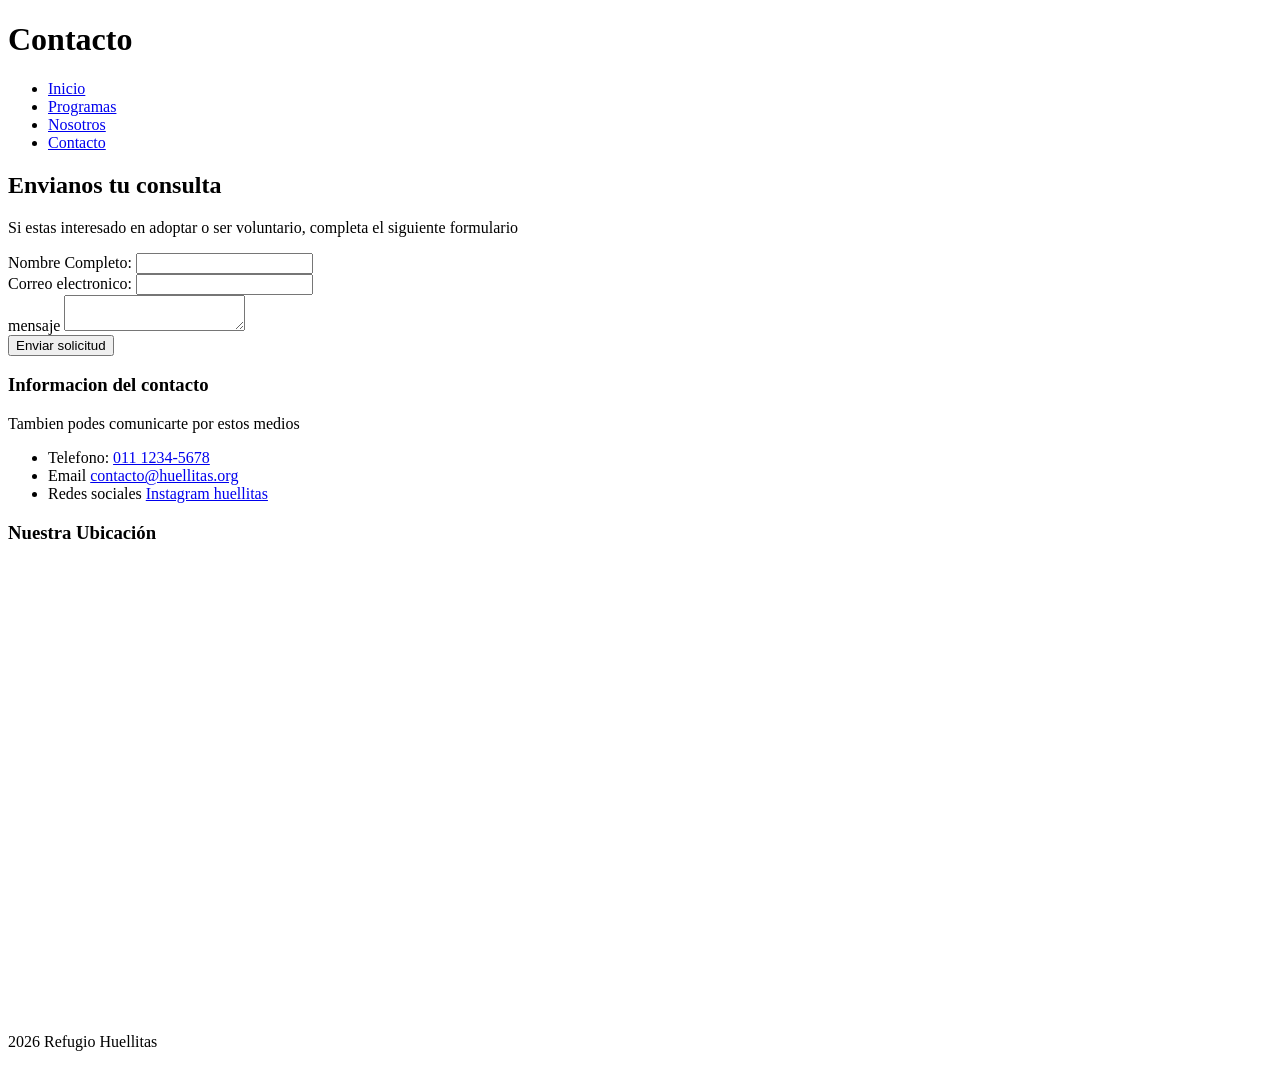
==== contacto.html @ e3096c07 "contacto html" ====
<!DOCTYPE html>
<html lang="es">
<head>
    <meta charset="UTF-8">
    <meta name="viewport" content="width=device-width, initial-scale=1.0">
    <title>Refugio Huellitas</title>
</head>
<body>
    <header>
        <h1>Contacto</h1>
        <nav>
            <ul>
                <li>
                    <a href="index.html">Inicio</a>
                </li>
                <li>
                    <a href="programas.html">Programas</a>
                </li>
                <li>
                    <a href="nosotros.html">Nosotros</a>
                </li>
                <li>
                    <a href="contacto.html">Contacto</a>
                </li>
            </ul>
        </nav>
    </header>
    <main>
        <section id="formularioContacto">
            <h2>Envianos tu consulta</h2>
            <p>Si estas interesado en adoptar o ser voluntario, completa el siguiente formulario</p>
            <form action="#" method="post">
                <div>
                    <label for="nombre">Nombre Completo:</label>
                    <input type="text" id="nombre" name="nombre" required>
                </div>
                <div>
                    <label for="Email">Correo electronico:</label>
                    <input type="emai" id="Email" name="Email" required>
                </div>
                <div>
                    <label for="mensaje">mensaje</label>
                    <textarea name="mensaje" id="mensaje" required></textarea>
                </div>
                <button type="submit">Enviar solicitud</button>
            </form>
        </section>
        <section>
            <h3>Informacion del contacto</h3>
            <p>Tambien podes comunicarte por estos medios</p>
            <ul>
                <li>Telefono: <a href="+541112345678">011 1234-5678</a></li>
                <li>Email <a href="mailto:contacto@huellitas.org">contacto@huellitas.org</a></li>
                <li>Redes sociales <a href="https://www.instagram.com/" target="_blank" rel="noopener noreferrer">Instagram huellitas</a></li>
            </ul>
            <section id="ubicacion">
                <h3>Nuestra Ubicación</h3>
                <iframe src="https://www.google.com/maps/embed?pb=!1m14!1m8!1m3!1d6960.2084709686505!2d-58.642267593084725!3d-34.618322944137816!3m2!1i1024!2i768!4f13.1!3m3!1m2!1s0x95bcb8d055e548bf%3A0x738f85ea67aeabe5!2sUniversidad%20Nacional%20de%20Hurlingham!5e1!3m2!1ses-419!2sar!4v1776784109389!5m2!1ses-419!2sar"
                 width="600" height="450" style="border:0;" allowfullscreen="" loading="lazy" referrerpolicy="no-referrer-when-downgrade"></iframe>
    </iframe>
</section>
        </section>
        <footer>
            <p>2026 Refugio Huellitas</p>
        </footer>
    </main>
</body>
</html>
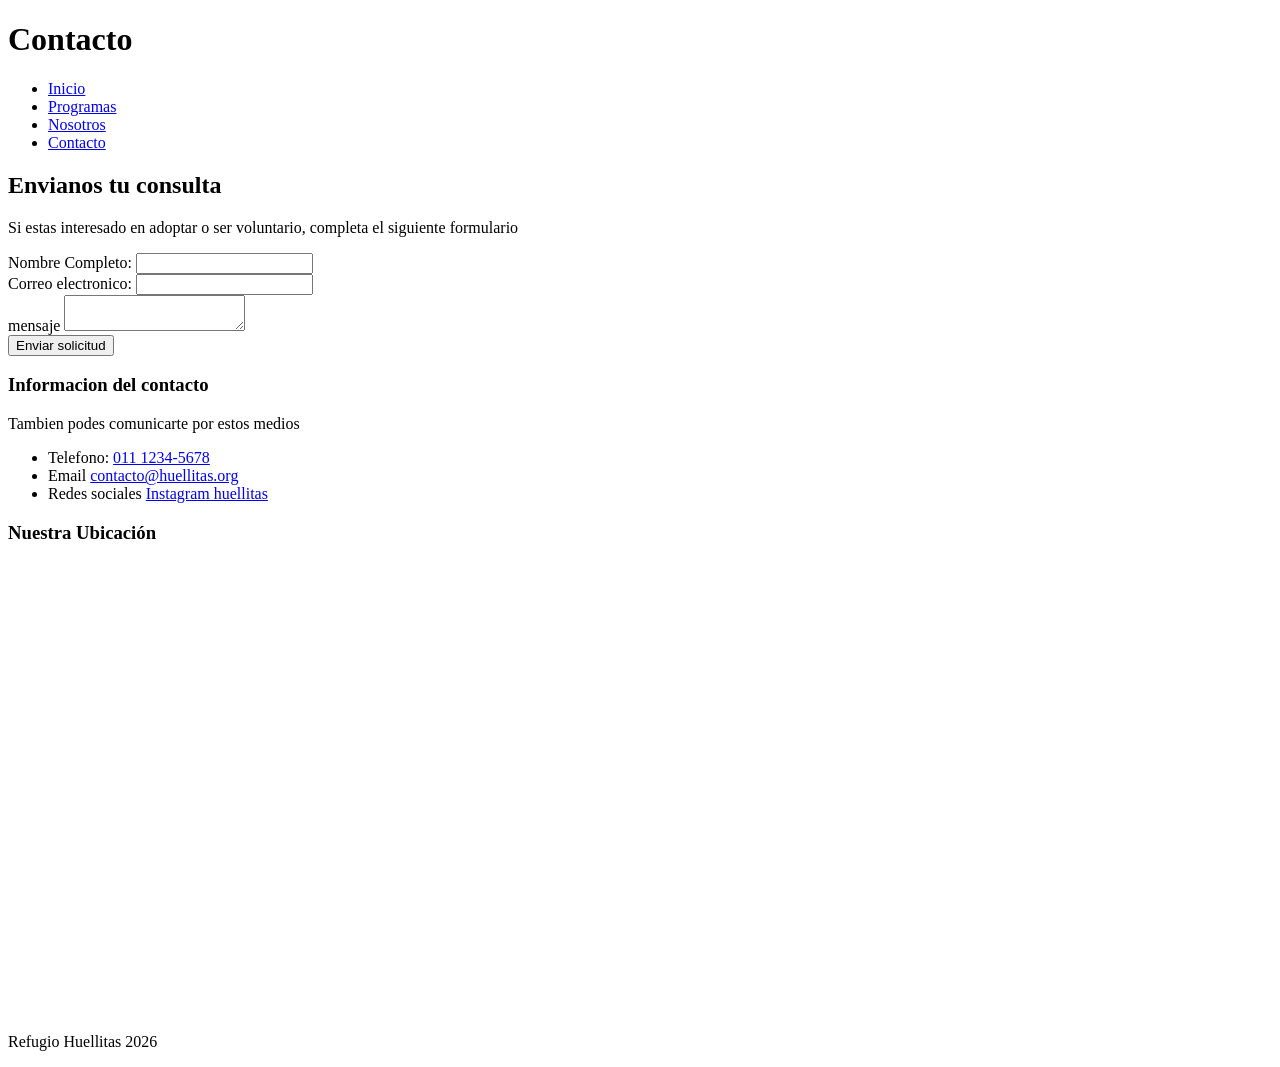
==== commit 2f7d1a54: "minimas correciones de contacto" ====
--- a/contacto.html
+++ b/contacto.html
@@ -26,7 +26,7 @@
         </nav>
     </header>
     <main>
-        <section id="formularioContacto">
+        <section>
             <h2>Envianos tu consulta</h2>
             <p>Si estas interesado en adoptar o ser voluntario, completa el siguiente formulario</p>
             <form action="#" method="post">
@@ -61,7 +61,7 @@
 </section>
         </section>
         <footer>
-            <p>2026 Refugio Huellitas</p>
+            <p>Refugio Huellitas 2026</p>
         </footer>
     </main>
 </body>
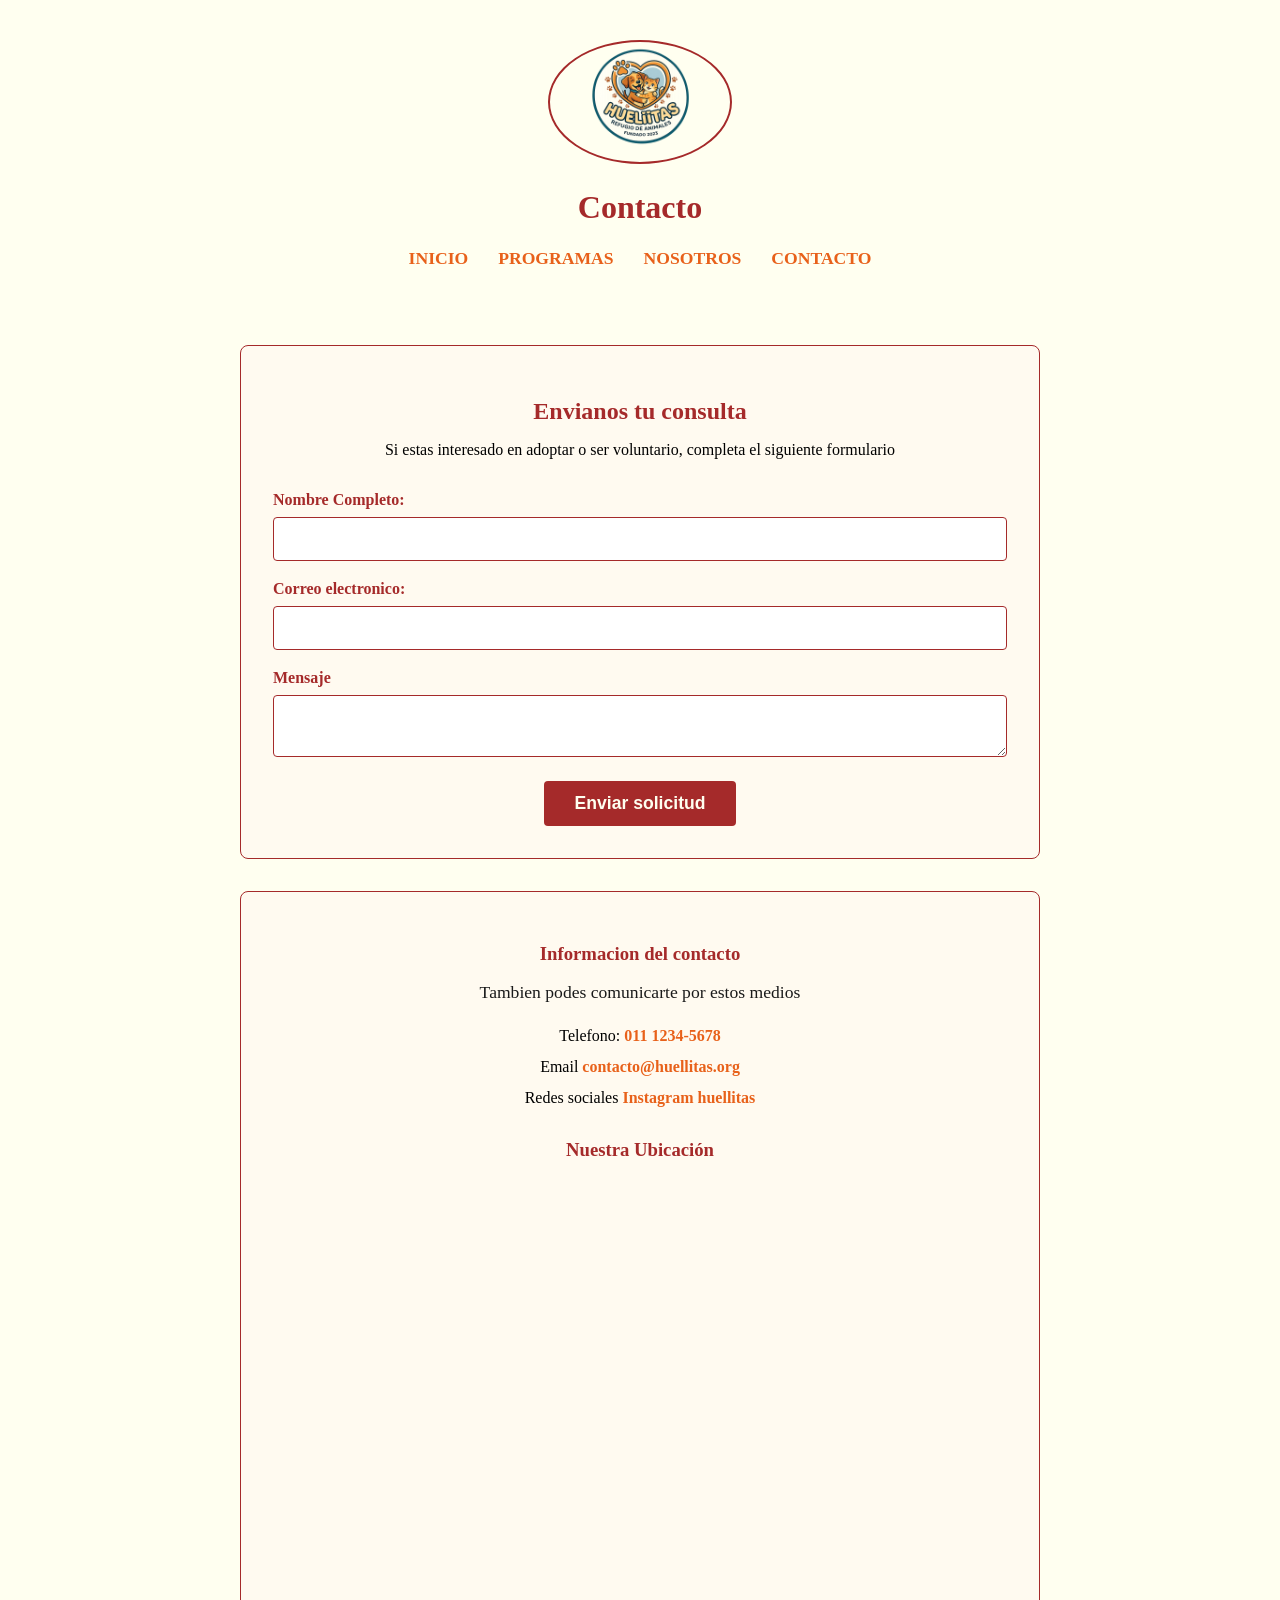
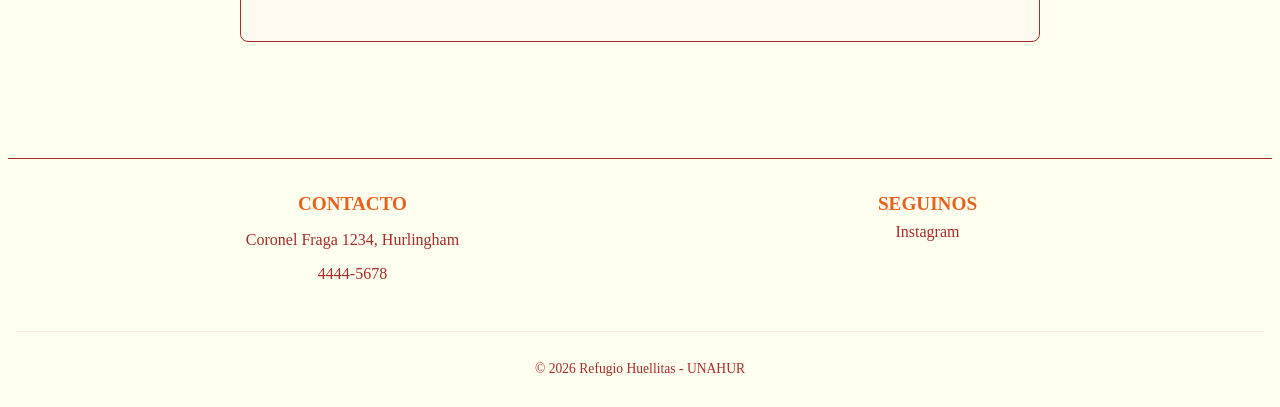
==== commit 6120c83d: "consulta" ====
--- a/contacto.html
+++ b/contacto.html
@@ -3,13 +3,18 @@
 <head>
     <meta charset="UTF-8">
     <meta name="viewport" content="width=device-width, initial-scale=1.0">
+    <link rel="stylesheet" href="style.css">
     <title>Refugio Huellitas</title>
 </head>
 <body>
     <header>
-        <h1>Contacto</h1>
+        <div class="logo-sitio">
+        <a href="index.html">
+            <img src="./fotos/logo.png" alt="Logotipo de Refugio Huellitas">
+        </a>
+        <h1 class="tituloDeContacto">Contacto</h1>
         <nav>
-            <ul>
+            <ul class="listaDeContacto">
                 <li>
                     <a href="index.html">Inicio</a>
                 </li>
@@ -25,8 +30,8 @@
             </ul>
         </nav>
     </header>
-    <main>
-        <section>
+    <main class="mainConsulta">
+        <section class="consulta">
             <h2>Envianos tu consulta</h2>
             <p>Si estas interesado en adoptar o ser voluntario, completa el siguiente formulario</p>
             <form action="#" method="post">
@@ -36,16 +41,16 @@
                 </div>
                 <div>
                     <label for="Email">Correo electronico:</label>
-                    <input type="emai" id="Email" name="Email" required>
+                    <input type="email" id="Email" name="Email" required>
                 </div>
                 <div>
-                    <label for="mensaje">mensaje</label>
+                    <label for="mensaje">Mensaje</label>
                     <textarea name="mensaje" id="mensaje" required></textarea>
                 </div>
                 <button type="submit">Enviar solicitud</button>
             </form>
         </section>
-        <section>
+        <section class="informacion">
             <h3>Informacion del contacto</h3>
             <p>Tambien podes comunicarte por estos medios</p>
             <ul>
@@ -58,11 +63,27 @@
                 <iframe src="https://www.google.com/maps/embed?pb=!1m14!1m8!1m3!1d6960.2084709686505!2d-58.642267593084725!3d-34.618322944137816!3m2!1i1024!2i768!4f13.1!3m3!1m2!1s0x95bcb8d055e548bf%3A0x738f85ea67aeabe5!2sUniversidad%20Nacional%20de%20Hurlingham!5e1!3m2!1ses-419!2sar!4v1776784109389!5m2!1ses-419!2sar"
                  width="600" height="450" style="border:0;" allowfullscreen="" loading="lazy" referrerpolicy="no-referrer-when-downgrade"></iframe>
     </iframe>
-</section>
-        </section>
-        <footer>
-            <p>Refugio Huellitas 2026</p>
-        </footer>
-    </main>
+</main>
+    <footer class="footer-principal">
+        <div class="footer-contenido">
+            <div class="footer-contacto">
+                <h4>Contacto</h4>
+                <p> Coronel Fraga 1234, Hurlingham</p>
+                <p> <a href="tel:+541144445678">4444-5678</a></p>
+            </div>
+
+            <div class="footer-redes">
+                <h4>Seguinos</h4>
+                <a href="https://instagram.com" target="_blank" rel="noopener noreferrer">Instagram</a>
+            </div>
+        </div>
+
+        <div class="footer-copyright">
+            <p>&copy; 2026 Refugio Huellitas - UNAHUR</p>
+        </div>
+    </footer>
+</body>
+</html>
+
 </body>
 </html>
--- a/style.css
+++ b/style.css
@@ -0,0 +1,258 @@
+/* estilo de la parte nosotros.html */
+body {
+    background-color: ivory
+}
+
+hr {
+    border: 0;
+    height: 2px;
+    background-color: black; /* Cambié a brown para que combine mejor */
+    margin: 40px 0;
+}
+
+nav {
+    color: brown;
+}
+
+h2 {
+    color:brown;
+}
+
+h3 {
+    color: brown;
+}
+
+.foto-equipo {
+    height: 190px;
+    width: 140px;
+    object-fit: cover;
+    border: 3px solid brown;
+    border-radius: 50%;
+}
+/*estilo de contacto*/
+/*  navegación  */
+.tituloDeContacto{
+        color: brown;
+
+}
+header {
+    text-align: center; 
+    padding: 2rem 0;
+    background-color: ivory; 
+}.logo-sitio {
+    margin-bottom: 1.5rem;       
+}
+
+.logo-sitio img {
+    height: 120px;                
+    width: auto;                  
+    border-radius: 50%;           
+    border: 2px solid brown;      
+    transition: transform 0.3s ease; 
+}
+
+
+.logo-sitio img:hover {
+    transform: scale(1.05);      
+}
+
+.listaDeContacto {
+    display: flex; 
+    justify-content: center; 
+    list-style: none; 
+    padding: 0;
+    gap: 30px; 
+    margin-top: 20px;
+}
+
+.listaDeContacto a {
+    text-decoration: none; 
+    color: #E8611A; 
+    font-weight: bold; 
+    font-size: 1.1rem; 
+    text-transform: uppercase;
+    transition: color 0.3s; 
+}
+
+.listaDeContacto a:hover {
+    color: brown; 
+}
+.mainConsulta {
+    max-width: 800px; 
+    margin: 0 auto; 
+    padding: 20px;
+}
+
+.consulta {
+    background-color: #fffaf0; 
+    padding: 2rem;
+    margin-bottom: 2rem;
+    border-radius: 8px;
+    border: 1px solid brown;
+}
+
+.consulta h2 {
+    text-align: center;
+    color: brown;
+    margin-bottom: 1rem;
+}
+
+.consulta p {
+    text-align: center;
+    margin-bottom: 2rem;
+}
+
+.consulta form div {
+    display: flex;
+    flex-direction: column; 
+    margin-bottom: 1.2rem;
+}
+
+.consulta label {
+    margin-bottom: 0.5rem;
+    font-weight: bold;
+    color: brown;
+}
+
+.consulta input, 
+.consulta textarea {
+    padding: 12px;
+    border: 1px solid brown;
+    border-radius: 4px;
+    font-size: 1rem;
+    font-family: inherit; 
+}
+
+/* El boton de envioo */
+.consulta button[type="submit"] {
+    display: block;
+    margin: 1.5rem auto 0; 
+    padding: 12px 30px;
+    background-color: brown;
+    color: ivory;
+    border: none;
+    border-radius: 4px;
+    cursor: pointer;
+    font-weight: bold;
+    font-size: 1.1rem;
+    transition: all 0.3s ease; 
+}
+
+.consulta button[type="submit"]:hover {
+    background-color: #5e2f2f;
+}
+.informacion {
+    background-color: #fffaf0;
+    padding: 2rem;
+    margin-bottom: 2rem;
+    border-radius: 8px;
+    border: 1px solid brown;
+}
+
+.informacion h3 {
+    text-align: center;
+    color: brown;
+    margin-bottom: 1rem;
+}
+.informacion p {
+    text-align: center;     
+    margin-bottom: 1.5rem;   
+    font-size: 1.1rem;      
+    color: #1A1A1A;
+}.informacion ul {
+    list-style: none; 
+    padding: 0;
+    text-align: center;
+}
+
+.informacion li {
+    margin-bottom: 0.8rem;
+}
+
+.informacion a {
+    color: #E8611A;
+    text-decoration: none;
+    font-weight: bold;
+}
+
+.informacion a:hover {
+    text-decoration: underline;
+}
+
+/*mapa*/
+
+#ubicacion {
+    margin-top: 2rem;
+}
+
+#ubicacion h3 {
+    text-align: center;
+    color: brown;
+}
+
+#ubicacion {
+    max-width: 800px;        
+    margin: 2rem auto;        
+    text-align: center;       
+    padding: 0 1rem;
+}
+
+#ubicacion iframe {
+    width: 100%;              
+    height: 400px;
+    border-radius: 8px;
+    border: 2px solid brown;
+    display: block;           
+}
+/*footer*/
+.footer-principal {
+    background-color: ivory;
+    color: brown;
+    padding: 0.5rem 0.5rem 0.5rem;
+    border-top: 1px solid brown;
+    margin-top: 4rem;
+}
+
+.footer-contenido {
+    display: flex;            
+    justify-content: center;  
+    align-items: flex-start;  
+    gap: 50px;               
+    flex-wrap: wrap;          
+    max-width: 1100px;
+    margin:  auto;        
+    padding:  auto;   
+}
+
+.footer-contacto, 
+.footer-redes {
+    text-align: center;       
+    flex: 1;                  
+    min-width: 200px;      
+}
+
+.footer-principal h4 {
+    font-size: 1.2rem;
+    color: #E8611A;
+    margin-bottom: 0.5rem; 
+    text-transform: uppercase;
+}
+
+.footer-redes a{
+    text-decoration: none;      
+    color: brown;
+    font-weight: normal;
+}
+.footer-contacto a{
+    text-decoration: none;      
+    color: brown;
+    font-weight: normal;
+}
+/* Copyright centrado al final */
+.footer-copyright {
+    text-align: center;
+    margin-top: 2rem;
+    padding-top: 1.0rem;
+    border-top: 1px solid rgba(165, 42, 42, 0.1);
+    font-size: 0.85rem;
+}
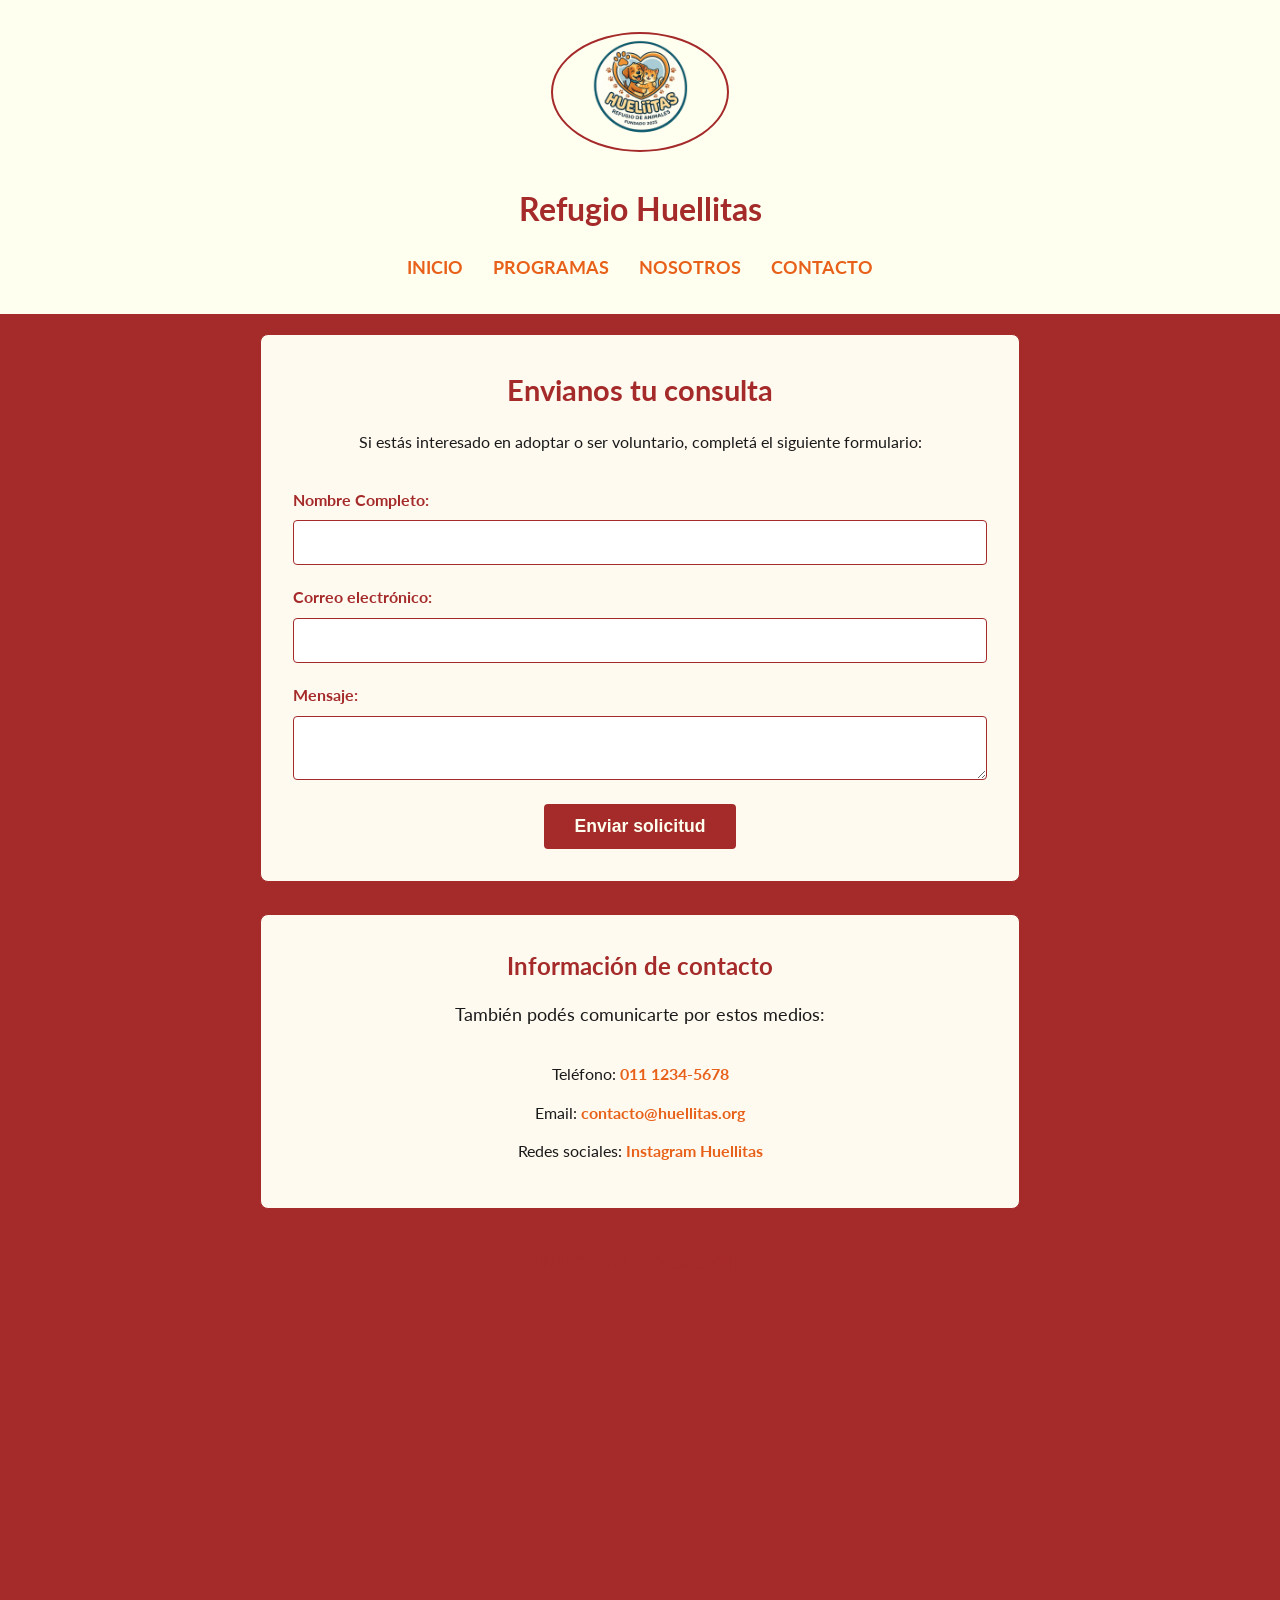
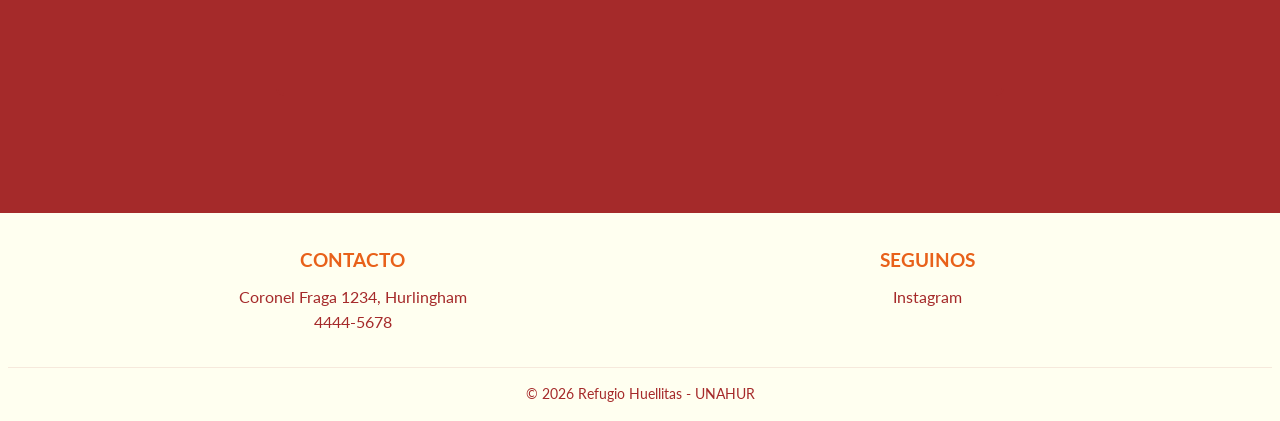
==== commit c22e8e07: "correciones" ====
--- a/contacto.html
+++ b/contacto.html
@@ -3,73 +3,71 @@
 <head>
     <meta charset="UTF-8">
     <meta name="viewport" content="width=device-width, initial-scale=1.0">
+    <link rel="preconnect" href="https://fonts.googleapis.com">
+<link rel="preconnect" href="https://fonts.gstatic.com" crossorigin>
+<link href="https://fonts.googleapis.com/css2?family=Lato:ital,wght@0,100;0,300;0,400;0,700;0,900;1,100;1,300;1,400;1,700;1,900&display=swap" rel="stylesheet">
     <link rel="stylesheet" href="style.css">
-    <title>Refugio Huellitas</title>
+    <title>Contacto - Refugio Huellitas</title>
 </head>
 <body>
     <header>
         <div class="logo-sitio">
-        <a href="index.html">
-            <img src="./fotos/logo.png" alt="Logotipo de Refugio Huellitas">
-        </a>
-        <h1 class="tituloDeContacto">Contacto</h1>
+            <a href="index.html">
+                <img src="./fotos/logo.png" alt="Logotipo de Refugio Huellitas">
+            </a>
+        </div>
+        <h1 class="tituloDeContacto">Refugio Huellitas</h1>
         <nav>
             <ul class="listaDeContacto">
-                <li>
-                    <a href="index.html">Inicio</a>
-                </li>
-                <li>
-                    <a href="programas.html">Programas</a>
-                </li>
-                <li>
-                    <a href="nosotros.html">Nosotros</a>
-                </li>
-                <li>
-                    <a href="contacto.html">Contacto</a>
-                </li>
+                <li><a href="index.html">Inicio</a></li>
+                <li><a href="programas.html">Programas</a></li>
+                <li><a href="nosotros.html">Nosotros</a></li>
+                <li><a href="contacto.html">Contacto</a></li>
             </ul>
         </nav>
     </header>
+
     <main class="mainConsulta">
         <section class="consulta">
-            <h2>Envianos tu consulta</h2>
-            <p>Si estas interesado en adoptar o ser voluntario, completa el siguiente formulario</p>
-            <form action="#" method="post">
+            <h2>Envianos tu consulta</h2> <p>Si estás interesado en adoptar o ser voluntario, completá el siguiente formulario:</p> <form action="#" method="post">
                 <div>
                     <label for="nombre">Nombre Completo:</label>
                     <input type="text" id="nombre" name="nombre" required>
                 </div>
                 <div>
-                    <label for="Email">Correo electronico:</label>
-                    <input type="email" id="Email" name="Email" required>
+                    <label for="Email">Correo electrónico:</label> <input type="email" id="Email" name="Email" required>
                 </div>
                 <div>
-                    <label for="mensaje">Mensaje</label>
+                    <label for="mensaje">Mensaje:</label>
                     <textarea name="mensaje" id="mensaje" required></textarea>
                 </div>
                 <button type="submit">Enviar solicitud</button>
             </form>
         </section>
+
         <section class="informacion">
-            <h3>Informacion del contacto</h3>
-            <p>Tambien podes comunicarte por estos medios</p>
-            <ul>
-                <li>Telefono: <a href="+541112345678">011 1234-5678</a></li>
-                <li>Email <a href="mailto:contacto@huellitas.org">contacto@huellitas.org</a></li>
-                <li>Redes sociales <a href="https://www.instagram.com/" target="_blank" rel="noopener noreferrer">Instagram huellitas</a></li>
+            <h3>Información de contacto</h3> <p>También podés comunicarte por estos medios:</p> <ul>
+                <li>Teléfono: <a href="tel:+541112345678">011 1234-5678</a></li>
+                <li>Email: <a href="mailto:contacto@huellitas.org">contacto@huellitas.org</a></li>
+                <li>Redes sociales: <a href="https://www.instagram.com/" target="_blank" rel="noopener noreferrer">Instagram Huellitas</a></li>
             </ul>
-            <section id="ubicacion">
-                <h3>Nuestra Ubicación</h3>
-                <iframe src="https://www.google.com/maps/embed?pb=!1m14!1m8!1m3!1d6960.2084709686505!2d-58.642267593084725!3d-34.618322944137816!3m2!1i1024!2i768!4f13.1!3m3!1m2!1s0x95bcb8d055e548bf%3A0x738f85ea67aeabe5!2sUniversidad%20Nacional%20de%20Hurlingham!5e1!3m2!1ses-419!2sar!4v1776784109389!5m2!1ses-419!2sar"
-                 width="600" height="450" style="border:0;" allowfullscreen="" loading="lazy" referrerpolicy="no-referrer-when-downgrade"></iframe>
-    </iframe>
-</main>
-    <footer class="footer-principal">
+        </section>
+
+        <section id="ubicacion">
+            <h3>Nuestra Ubicación</h3> <iframe src="https://www.google.com/maps/embed?pb=!1m14!1m8!1m3!1d6960.2084709686505!2d-58.642267593084725!3d-34.618322944137816!3m2!1i1024!2i768!4f13.1!3m3!1m2!1s0x95bcb8d055e548bf%3A0x738f85ea67aeabe5!2sUniversidad%20Nacional%20de%20Hurlingham!5e1!3m2!1ses-419!2sar!4v1776784109389!5m2!1ses-419!2sar"
+                    width="600" 
+                    height="450" 
+                    class="mapa-marco" 
+                    loading="lazy" 
+                    referrerpolicy="no-referrer-when-downgrade">
+            </iframe> 
+            </section> 
+    </main> <footer class="footer-principal">
         <div class="footer-contenido">
             <div class="footer-contacto">
                 <h4>Contacto</h4>
-                <p> Coronel Fraga 1234, Hurlingham</p>
-                <p> <a href="tel:+541144445678">4444-5678</a></p>
+                <p>Coronel Fraga 1234, Hurlingham</p>
+                <p><a href="tel:+541144445678">4444-5678</a></p>
             </div>
 
             <div class="footer-redes">
@@ -79,11 +77,8 @@
         </div>
 
         <div class="footer-copyright">
-            <p>&copy; 2026 Refugio Huellitas - UNAHUR</p>
+            <p>© 2026 Refugio Huellitas - UNAHUR</p>
         </div>
     </footer>
 </body>
-</html>
-
-</body>
 </html>
--- a/style.css
+++ b/style.css
@@ -1,4 +1,44 @@
+:root {
+    --color-primario: brown;
+    --color-secundario: #5e2f2f;
+    --color-acento: #E8611A;
+    --color-fondo-sitio: ivory;
+    --color-fondo-tarjeta: #fffaf0;
+    --color-texto-oscuro: #1A1A1A;
+}
+
+* {
+    box-sizing: border-box;
+    margin: 0;
+    padding: 0;
+}
+
+
+
 /* estilo de la parte nosotros.html */
+body {
+    background-color: ivory
+}
+
+hr {
+    border: 0;
+    height: 2px;
+    background-color: black; /* Cambié a brown para que combine mejor */
+    margin: 40px 0;
+}
+
+nav {
+    color: brown;
+}
+
+h2 {
+    color:brown;
+}
+
+h3 {
+    color: brown;
+}
+    * estilo de la parte nosotros.html */
 body {
     background-color: ivory
 }
@@ -30,16 +70,28 @@
     border-radius: 50%;
 }
 /*estilo de contacto*/
-/*  navegación  */
-.tituloDeContacto{
-        color: brown;
-
-}
+body {
+    font-family:"lato",sans-serif;
+    background-color: var(--color-fondo-sitio);
+    color: var(--color-texto-oscuro);
+    line-height: 1.6;
+}
+
+/*
+   Header y navegacion
+ */
 header {
     text-align: center; 
     padding: 2rem 0;
-    background-color: ivory; 
-}.logo-sitio {
+    background-color: var(--color-fondo-sitio); 
+}
+
+.tituloDeContacto {
+    color: var(--color-primario);
+    margin-bottom: 1rem;
+}
+
+.logo-sitio {
     margin-bottom: 1.5rem;       
 }
 
@@ -47,10 +99,9 @@
     height: 120px;                
     width: auto;                  
     border-radius: 50%;           
-    border: 2px solid brown;      
+    border: 2px solid var(--color-primario);      
     transition: transform 0.3s ease; 
 }
-
 
 .logo-sitio img:hover {
     transform: scale(1.05);      
@@ -60,14 +111,13 @@
     display: flex; 
     justify-content: center; 
     list-style: none; 
-    padding: 0;
     gap: 30px; 
     margin-top: 20px;
 }
 
 .listaDeContacto a {
     text-decoration: none; 
-    color: #E8611A; 
+    color: var(--color-acento); 
     font-weight: bold; 
     font-size: 1.1rem; 
     text-transform: uppercase;
@@ -75,33 +125,58 @@
 }
 
 .listaDeContacto a:hover {
-    color: brown; 
-}
+    color: var(--color-primario); 
+}
+
+/* 
+    Main y secciones
+    */
 .mainConsulta {
     max-width: 800px; 
     margin: 0 auto; 
     padding: 20px;
 }
 
-.consulta {
-    background-color: #fffaf0; 
+.consulta,
+.informacion {
+    background-color: var(--color-fondo-tarjeta); 
     padding: 2rem;
     margin-bottom: 2rem;
     border-radius: 8px;
-    border: 1px solid brown;
+    border: 1px solid var(--color-primario);
+}
+
+/* Estilos de titulos y párrafos*/
+.consulta h2,
+.informacion h3,
+#ubicacion h3 {
+    text-align: center;
+    color: var(--color-primario);
+    margin-bottom: 1rem;
 }
 
 .consulta h2 {
-    text-align: center;
-    color: brown;
-    margin-bottom: 1rem;
-}
-
-.consulta p {
+    font-size: 1.8rem;
+}
+
+.informacion h3,
+#ubicacion h3 {
+    font-size: 1.5rem;
+}
+
+.consulta p,
+.informacion p {
     text-align: center;
     margin-bottom: 2rem;
 }
 
+.informacion p {
+    font-size: 1.1rem;      
+}
+
+/* 
+   form
+   */
 .consulta form div {
     display: flex;
     flex-direction: column; 
@@ -111,25 +186,25 @@
 .consulta label {
     margin-bottom: 0.5rem;
     font-weight: bold;
-    color: brown;
+    color: var(--color-primario);
 }
 
 .consulta input, 
 .consulta textarea {
     padding: 12px;
-    border: 1px solid brown;
+    border: 1px solid var(--color-primario);
     border-radius: 4px;
     font-size: 1rem;
     font-family: inherit; 
 }
 
-/* El boton de envioo */
+/* Botón de envío */
 .consulta button[type="submit"] {
     display: block;
     margin: 1.5rem auto 0; 
     padding: 12px 30px;
-    background-color: brown;
-    color: ivory;
+    background-color: var(--color-primario);
+    color: var(--color-fondo-sitio);
     border: none;
     border-radius: 4px;
     cursor: pointer;
@@ -139,29 +214,12 @@
 }
 
 .consulta button[type="submit"]:hover {
-    background-color: #5e2f2f;
-}
-.informacion {
-    background-color: #fffaf0;
-    padding: 2rem;
-    margin-bottom: 2rem;
-    border-radius: 8px;
-    border: 1px solid brown;
-}
-
-.informacion h3 {
-    text-align: center;
-    color: brown;
-    margin-bottom: 1rem;
-}
-.informacion p {
-    text-align: center;     
-    margin-bottom: 1.5rem;   
-    font-size: 1.1rem;      
-    color: #1A1A1A;
-}.informacion ul {
+    background-color: var(--color-secundario);
+}
+
+/* Lista de información de contacto */
+.informacion ul {
     list-style: none; 
-    padding: 0;
     text-align: center;
 }
 
@@ -170,7 +228,7 @@
 }
 
 .informacion a {
-    color: #E8611A;
+    color: var(--color-acento);
     text-decoration: none;
     font-weight: bold;
 }
@@ -179,17 +237,9 @@
     text-decoration: underline;
 }
 
-/*mapa*/
-
-#ubicacion {
-    margin-top: 2rem;
-}
-
-#ubicacion h3 {
-    text-align: center;
-    color: brown;
-}
-
+/* 
+    mapa
+   */
 #ubicacion {
     max-width: 800px;        
     margin: 2rem auto;        
@@ -197,19 +247,23 @@
     padding: 0 1rem;
 }
 
-#ubicacion iframe {
+
+.mapa-marco {
     width: 100%;              
     height: 400px;
     border-radius: 8px;
-    border: 2px solid brown;
+    border: 2px solid var(--color-primario);
     display: block;           
 }
-/*footer*/
+
+/* 
+footer
+*/
 .footer-principal {
-    background-color: ivory;
-    color: brown;
-    padding: 0.5rem 0.5rem 0.5rem;
-    border-top: 1px solid brown;
+    background-color: var(--color-fondo-sitio);
+    color: var(--color-primario);
+    padding: 2rem 0.5rem 1rem; 
+    border-top: 1px solid var(--color-primario);
     margin-top: 4rem;
 }
 
@@ -220,8 +274,7 @@
     gap: 50px;               
     flex-wrap: wrap;          
     max-width: 1100px;
-    margin:  auto;        
-    padding:  auto;   
+    margin: 0 auto;        
 }
 
 .footer-contacto, 
@@ -233,21 +286,18 @@
 
 .footer-principal h4 {
     font-size: 1.2rem;
-    color: #E8611A;
+    color: var(--color-acento);
     margin-bottom: 0.5rem; 
     text-transform: uppercase;
 }
 
-.footer-redes a{
+.footer-contacto a,
+.footer-redes a {
     text-decoration: none;      
-    color: brown;
+    color: var(--color-primario);
     font-weight: normal;
 }
-.footer-contacto a{
-    text-decoration: none;      
-    color: brown;
-    font-weight: normal;
-}
+
 /* Copyright centrado al final */
 .footer-copyright {
     text-align: center;
@@ -255,4 +305,8 @@
     padding-top: 1.0rem;
     border-top: 1px solid rgba(165, 42, 42, 0.1);
     font-size: 0.85rem;
+}
+/* estilo para index.html*/
+body {
+    background-color: brown;
 }
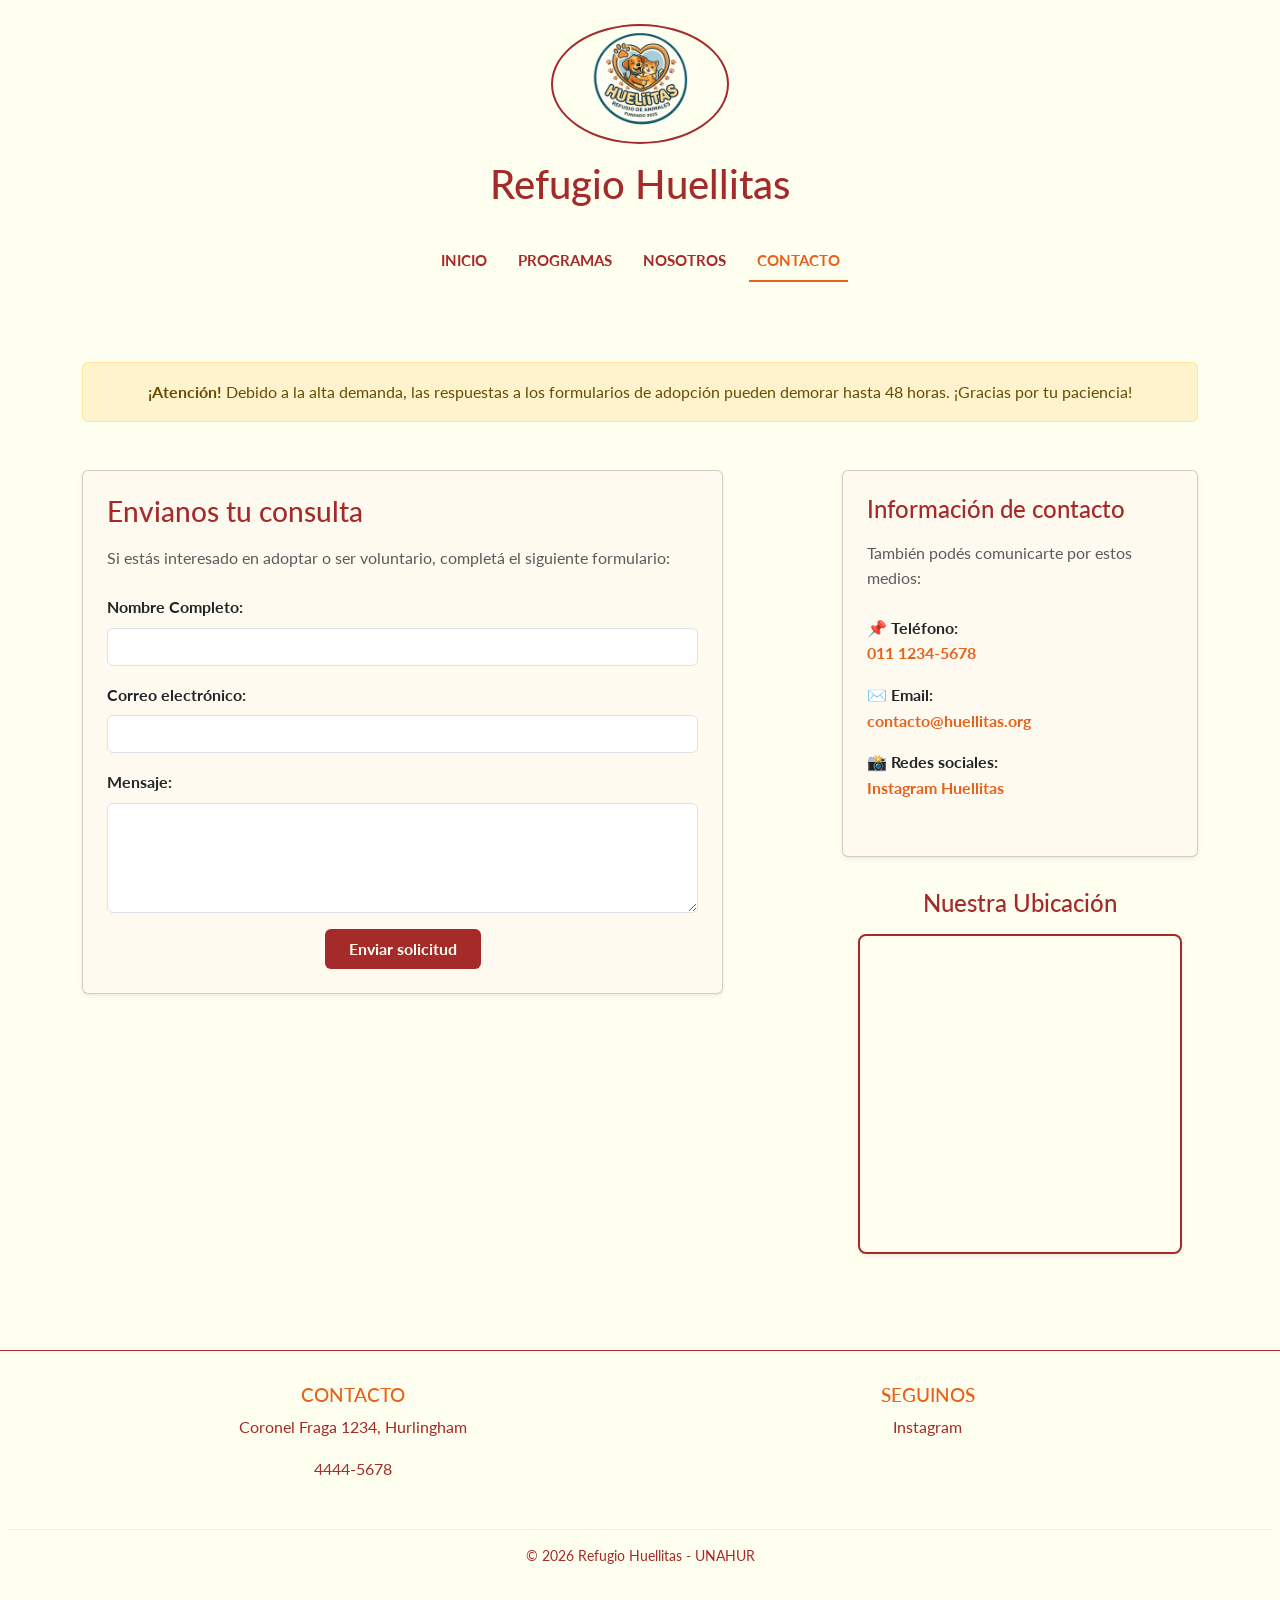
==== commit 317c214e: "parte 3" ====
--- a/contacto.html
+++ b/contacto.html
@@ -3,66 +3,100 @@
 <head>
     <meta charset="UTF-8">
     <meta name="viewport" content="width=device-width, initial-scale=1.0">
+    
     <link rel="preconnect" href="https://fonts.googleapis.com">
-<link rel="preconnect" href="https://fonts.gstatic.com" crossorigin>
-<link href="https://fonts.googleapis.com/css2?family=Lato:ital,wght@0,100;0,300;0,400;0,700;0,900;1,100;1,300;1,400;1,700;1,900&display=swap" rel="stylesheet">
+    <link rel="preconnect" href="https://fonts.gstatic.com" crossorigin>
+    <link href="https://fonts.googleapis.com/css2?family=Lato:wght@300;400;700;900&display=swap" rel="stylesheet">
+    
+    <link href="https://cdn.jsdelivr.net/npm/bootstrap@5.3.3/dist/css/bootstrap.min.css" rel="stylesheet" integrity="sha384-QWTKZyjpPEjISv5WaRU9OFeRpok6YctnYmDr5pNlyT2bRjXh0JMhjY6hW+ALEwIH" crossorigin="anonymous">
+    
     <link rel="stylesheet" href="style.css">
+    
     <title>Contacto - Refugio Huellitas</title>
 </head>
 <body>
-    <header>
-        <div class="logo-sitio">
+
+    <header class="bg-transparent py-4 text-center">
+        <div class="logo-sitio mb-3">
             <a href="index.html">
                 <img src="./fotos/logo.png" alt="Logotipo de Refugio Huellitas">
             </a>
         </div>
-        <h1 class="tituloDeContacto">Refugio Huellitas</h1>
-        <nav>
-            <ul class="listaDeContacto">
-                <li><a href="index.html">Inicio</a></li>
-                <li><a href="programas.html">Programas</a></li>
-                <li><a href="nosotros.html">Nosotros</a></li>
-                <li><a href="contacto.html">Contacto</a></li>
-            </ul>
+        <h1 class="tituloDeContacto mb-4">Refugio Huellitas</h1>
+
+        <nav class="navbar navbar-expand-md navbar-light bg-transparent container">
+            <div class="container-fluid">
+                <button class="navbar-toggler ms-auto" type="button" data-bs-toggle="collapse" data-bs-target="#menuRefugio" aria-controls="menuRefugio" aria-expanded="false" aria-label="Toggle navigation">
+                    <span class="navbar-toggler-icon"></span>
+                </button>
+
+                <div class="collapse navbar-collapse justify-content-center" id="menuRefugio">
+                    <ul class="navbar-nav gap-3 mt-3 mt-md-0">
+                        <li class="nav-item"><a class="nav-link" href="index.html">Inicio</a></li>
+                        <li class="nav-item"><a class="nav-link" href="programas.html">Programas</a></li>
+                        <li class="nav-item"><a class="nav-link" href="nosotros.html">Nosotros</a></li>
+                        <li class="nav-item"><a class="nav-link active" aria-current="page" href="contacto.html">Contacto</a></li>
+                    </ul>
+                </div>
+            </div>
         </nav>
     </header>
 
-    <main class="mainConsulta">
-        <section class="consulta">
-            <h2>Envianos tu consulta</h2> <p>Si estás interesado en adoptar o ser voluntario, completá el siguiente formulario:</p> <form action="#" method="post">
-                <div>
-                    <label for="nombre">Nombre Completo:</label>
-                    <input type="text" id="nombre" name="nombre" required>
-                </div>
-                <div>
-                    <label for="Email">Correo electrónico:</label> <input type="email" id="Email" name="Email" required>
-                </div>
-                <div>
-                    <label for="mensaje">Mensaje:</label>
-                    <textarea name="mensaje" id="mensaje" required></textarea>
-                </div>
-                <button type="submit">Enviar solicitud</button>
-            </form>
-        </section>
+    <main class="container my-5">
+        
+        <div class="alert alert-warning text-center mb-5 role="alert"">
+            <strong>¡Atención!</strong> Debido a la alta demanda, las respuestas a los formularios de adopción pueden demorar hasta 48 horas. ¡Gracias por tu paciencia!
+        </div>
 
-        <section class="informacion">
-            <h3>Información de contacto</h3> <p>También podés comunicarte por estos medios:</p> <ul>
-                <li>Teléfono: <a href="tel:+541112345678">011 1234-5678</a></li>
-                <li>Email: <a href="mailto:contacto@huellitas.org">contacto@huellitas.org</a></li>
-                <li>Redes sociales: <a href="https://www.instagram.com/" target="_blank" rel="noopener noreferrer">Instagram Huellitas</a></li>
-            </ul>
-        </section>
+        <div class="row g-4 justify-content-between">
+            
+            <div class="col-12 col-md-7">
+                <section class="card p-4 shadow-sm bg-light-custom">
+                    <h2 class="h3 mb-3">Envianos tu consulta</h2>
+                    <p class="text-muted mb-4">Si estás interesado en adoptar o ser voluntario, completá el siguiente formulario:</p>
+                    
+                    <form action="#" method="post">
+                        <div class="mb-3 d-flex flex-column">
+                            <label for="nombre" class="form-label fw-bold">Nombre Completo:</label>
+                            <input type="text" id="nombre" name="nombre" class="form-control" required>
+                        </div>
+                        <div class="mb-3 d-flex flex-column">
+                            <label for="Email" class="form-label fw-bold">Correo electrónico:</label>
+                            <input type="email" id="Email" name="Email" class="form-control" required>
+                        </div>
+                        <div class="mb-3 d-flex flex-column">
+                            <label for="mensaje" class="form-label fw-bold">Mensaje:</label>
+                            <textarea name="mensaje" id="mensaje" class="form-control" rows="4" required></textarea>
+                        </div>
+                        <button type="submit" class="btn btn-custom d-block mx-auto px-4 py-2 fw-bold">Enviar solicitud</button>
+                    </form>
+                </section>
+            </div>
 
-        <section id="ubicacion">
-            <h3>Nuestra Ubicación</h3> <iframe src="https://www.google.com/maps/embed?pb=!1m14!1m8!1m3!1d6960.2084709686505!2d-58.642267593084725!3d-34.618322944137816!3m2!1i1024!2i768!4f13.1!3m3!1m2!1s0x95bcb8d055e548bf%3A0x738f85ea67aeabe5!2sUniversidad%20Nacional%20de%20Hurlingham!5e1!3m2!1ses-419!2sar!4v1776784109389!5m2!1ses-419!2sar"
-                    width="600" 
-                    height="450" 
-                    class="mapa-marco" 
-                    loading="lazy" 
-                    referrerpolicy="no-referrer-when-downgrade">
-            </iframe> 
-            </section> 
-    </main> <footer class="footer-principal">
+            <div class="col-12 col-md-4">
+                <section class="card p-4 shadow-sm mb-4 bg-light-custom">
+                    <h3 class="h4 mb-3">Información de contacto</h3>
+                    <p class="text-muted mb-4">También podés comunicarte por estos medios:</p>
+                    <ul class="list-unstyled text-center text-md-start">
+                        <li class="mb-3">📌 <strong>Teléfono:</strong> <br><a href="tel:+541112345678" class="text-accent fw-bold text-decoration-none">011 1234-5678</a></li>
+                        <li class="mb-3">✉️ <strong>Email:</strong> <br><a href="mailto:contacto@huellitas.org" class="text-accent fw-bold text-decoration-none">contacto@huellitas.org</a></li>
+                        <li class="mb-3">📸 <strong>Redes sociales:</strong> <br><a href="https://www.instagram.com/" target="_blank" rel="noopener noreferrer" class="text-accent fw-bold text-decoration-none">Instagram Huellitas</a></li>
+                    </ul>
+                </section>
+
+                <section id="ubicacion" class="text-center">
+                    <h3 class="h4 mb-3">Nuestra Ubicación</h3>
+                    <iframe src="https://www.google.com/maps/embed?pb=!1m14!1m8!1m3!1d6960.2084709686505!2d-58.642267593084725!3d-34.618322944137816!3m2!1i1024!2i768!4f13.1!3m3!1m2!1s0x95bcb8d055e548bf%3A0x738f85ea67aeabe5!2sUniversidad%20Nacional%20de%20Hurlingham!5e1!3m2!1ses-419!2sar!4v1776784109389!5m2!1ses-419!2sar" 
+                            class="mapa-marco shadow-sm w-100" 
+                            loading="lazy" 
+                            referrerpolicy="no-referrer-when-downgrade">
+                    </iframe> 
+                </section>
+            </div>
+
+        </div> </main>
+
+    <footer class="footer-principal">
         <div class="footer-contenido">
             <div class="footer-contacto">
                 <h4>Contacto</h4>
@@ -80,5 +114,7 @@
             <p>© 2026 Refugio Huellitas - UNAHUR</p>
         </div>
     </footer>
+
+    <script src="https://cdn.jsdelivr.net/npm/bootstrap@5.3.3/dist/js/bootstrap.bundle.min.js" integrity="sha384-YvpcrYf0tY3lHB60NNkmXc5s9fDVZLESaAA55NDzOxhy9GkcIdslK1eN7N6jIeHz" crossorigin="anonymous"></script>
 </body>
 </html>
--- a/style.css
+++ b/style.css
@@ -306,7 +306,71 @@
     border-top: 1px solid rgba(165, 42, 42, 0.1);
     font-size: 0.85rem;
 }
-/* estilo para index.html*/
-body {
-    background-color: brown;
+/*
+   8. boostrap*/
+
+/* Fondo de colorpara las tarjetas acopladas a la paleta del refugio */
+.bg-light-custom {
+    background-color: var(--color-fondo-tarjeta) !important;
+}
+.card h2, .card h3 {
+    color: var(--color-primario) !important;
+}
+
+/* Personalización de los hipervínculos de información */
+.text-accent {
+    color: var(--color-acento) !important;
+}
+.text-accent:hover {
+    text-decoration: underline !important;
+    color: var(--color-primario) !important;
+}
+
+.btn-custom {
+    background-color: var(--color-primario) !important;
+    color: var(--color-fondo-sitio) !important;
+    border: none !important;
+    transition: all 0.3s ease-in-out !important;
+}
+
+.btn-custom:hover {
+    background-color: var(--color-secundario) !important;
+    transform: translateY(-2px); 
+}
+.navbar-nav {
+    gap: 15px !important; 
+}
+
+.navbar-nav .nav-link {
+    color: var(--color-primario) !important;
+    font-weight: bold;
+    text-transform: uppercase;
+    font-size: 0.95rem; 
+    transition: color 0.2s ease;
+}
+
+.navbar-nav .nav-link.active {
+    color: var(--color-acento) !important; 
+    border-bottom: 2px solid var(--color-acento); /* Subrayado para destacar dónde está parado */
+}
+
+.navbar-nav .nav-link:hover {
+    color: var(--color-acento) !important; /* Al pasar el mouse también cambia a naranja */
+}
+
+/* Estilo para el botón hamburguesa responsivo */
+.navbar-toggler {
+    border-color: var(--color-primario) !important;
+}
+
+.navbar-toggler-icon {
+    filter: invert(23%) sepia(51%) saturate(2326%) hue-rotate(343deg) brightness(91%) contrast(90%);
+}
+
+/* Ajustes responsivos para el mapa lateral */
+.mapa-marco {
+    height: 320px;
+    border-radius: 8px;
+    border: 2px solid var(--color-primario);
+    display: block;
 }
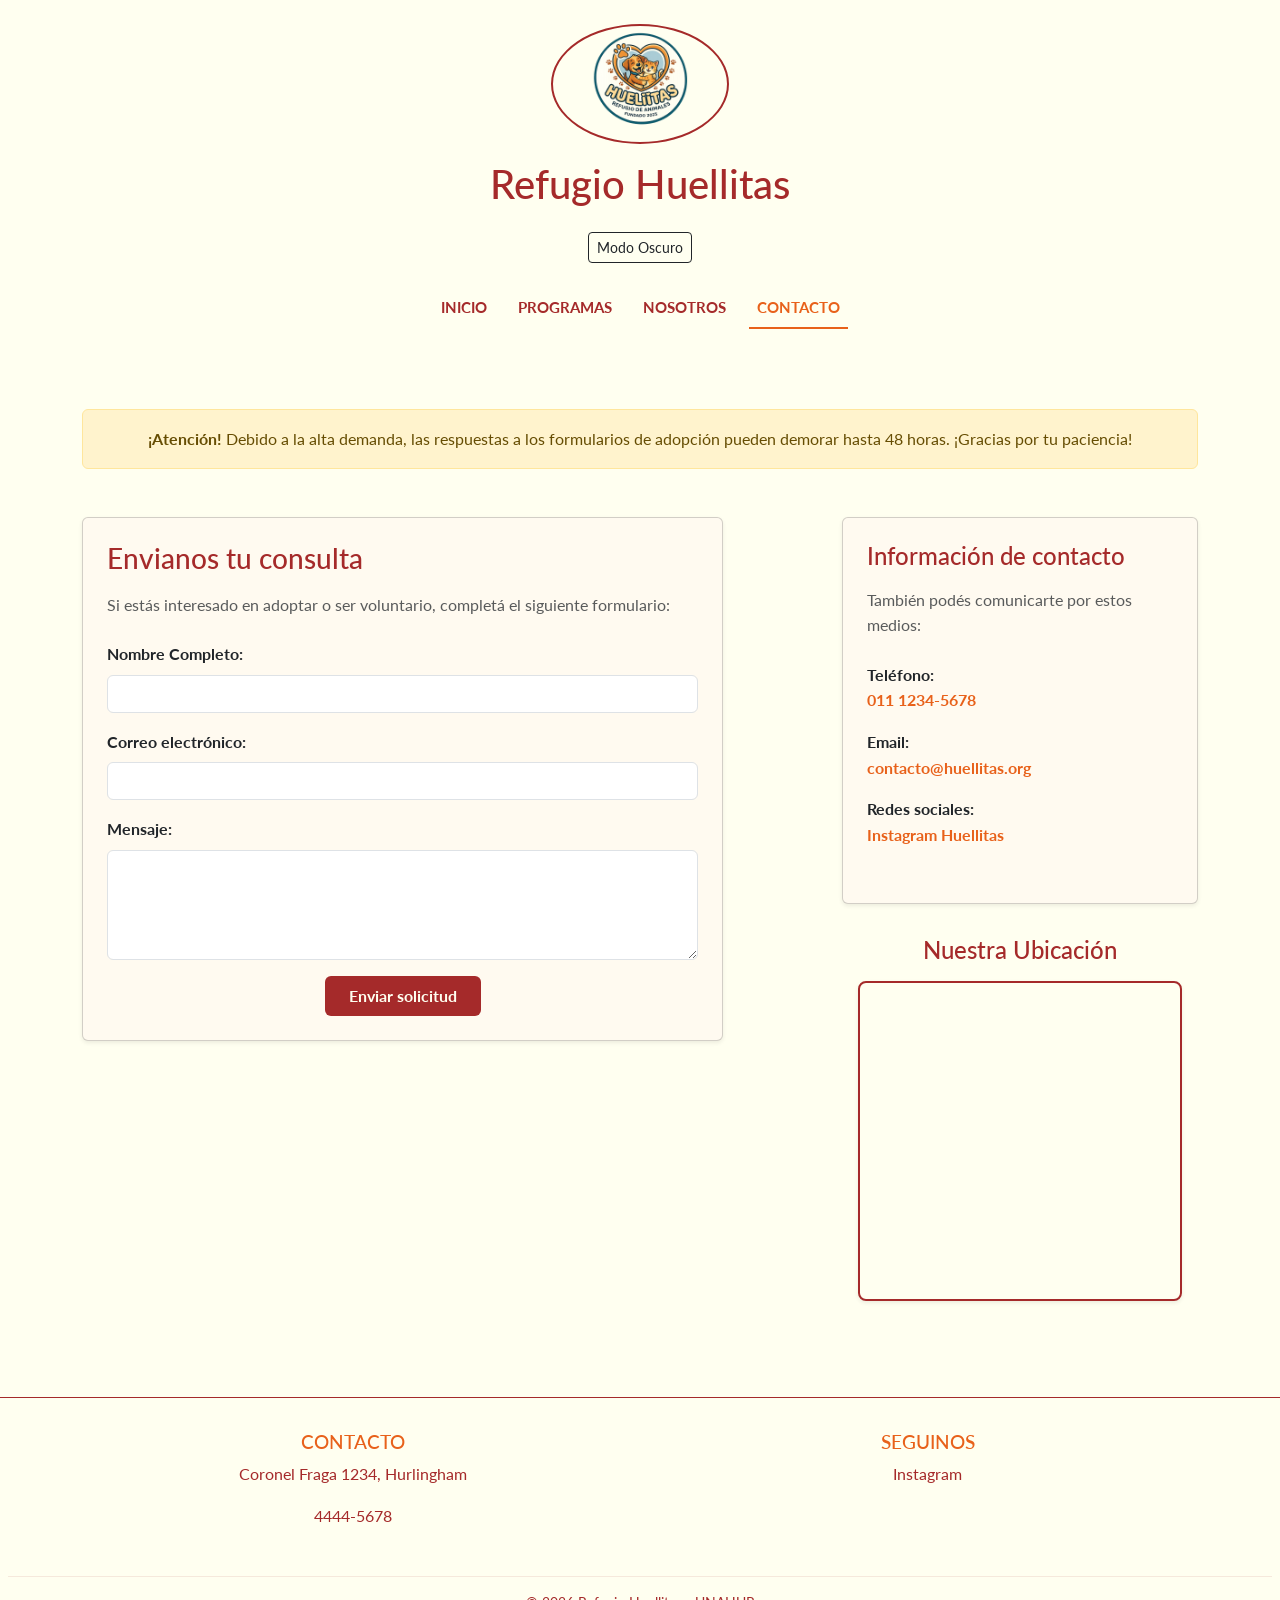
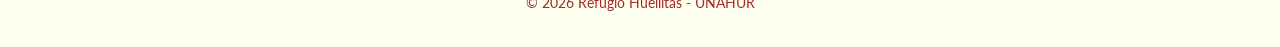
==== commit 3d6f7d4b: "commit 3 con js con modo oscuro" ====
--- a/contacto.html
+++ b/contacto.html
@@ -23,7 +23,7 @@
             </a>
         </div>
         <h1 class="tituloDeContacto mb-4">Refugio Huellitas</h1>
-
+        <button id="btn-theme" class="btn btn-outline-dark btn-sm mb-3"> Modo Oscuro</button>
         <nav class="navbar navbar-expand-md navbar-light bg-transparent container">
             <div class="container-fluid">
                 <button class="navbar-toggler ms-auto" type="button" data-bs-toggle="collapse" data-bs-target="#menuRefugio" aria-controls="menuRefugio" aria-expanded="false" aria-label="Toggle navigation">
@@ -78,9 +78,9 @@
                     <h3 class="h4 mb-3">Información de contacto</h3>
                     <p class="text-muted mb-4">También podés comunicarte por estos medios:</p>
                     <ul class="list-unstyled text-center text-md-start">
-                        <li class="mb-3">📌 <strong>Teléfono:</strong> <br><a href="tel:+541112345678" class="text-accent fw-bold text-decoration-none">011 1234-5678</a></li>
-                        <li class="mb-3">✉️ <strong>Email:</strong> <br><a href="mailto:contacto@huellitas.org" class="text-accent fw-bold text-decoration-none">contacto@huellitas.org</a></li>
-                        <li class="mb-3">📸 <strong>Redes sociales:</strong> <br><a href="https://www.instagram.com/" target="_blank" rel="noopener noreferrer" class="text-accent fw-bold text-decoration-none">Instagram Huellitas</a></li>
+                        <li class="mb-3"> <strong>Teléfono:</strong> <br><a href="tel:+541112345678" class="text-accent fw-bold text-decoration-none">011 1234-5678</a></li>
+                        <li class="mb-3"> <strong>Email:</strong> <br><a href="mailto:contacto@huellitas.org" class="text-accent fw-bold text-decoration-none">contacto@huellitas.org</a></li>
+                        <li class="mb-3"> <strong>Redes sociales:</strong> <br><a href="https://www.instagram.com/" target="_blank" rel="noopener noreferrer" class="text-accent fw-bold text-decoration-none">Instagram Huellitas</a></li>
                     </ul>
                 </section>
 
@@ -116,5 +116,6 @@
     </footer>
 
     <script src="https://cdn.jsdelivr.net/npm/bootstrap@5.3.3/dist/js/bootstrap.bundle.min.js" integrity="sha384-YvpcrYf0tY3lHB60NNkmXc5s9fDVZLESaAA55NDzOxhy9GkcIdslK1eN7N6jIeHz" crossorigin="anonymous"></script>
+    <script src="script.js"></script>
 </body>
 </html>
--- a/style.css
+++ b/style.css
@@ -1,9 +1,10 @@
 :root {
-    --color-primario: brown;
-    --color-secundario: #5e2f2f;
-    --color-acento: #E8611A;
-    --color-fondo-sitio: ivory;
-    --color-fondo-tarjeta: #fffaf0;
+    
+    --color-primario: brown;        
+    --color-secundario: #5e2f2f;    
+    --color-acento: #E8611A;        
+    --color-fondo-sitio: ivory;     
+    --color-fondo-tarjeta: #fffaf0; 
     --color-texto-oscuro: #1A1A1A;
 }
 
@@ -75,6 +76,7 @@
     background-color: var(--color-fondo-sitio);
     color: var(--color-texto-oscuro);
     line-height: 1.6;
+    transition: background-color 0.3s ease, color 0.3s ease;
 }
 
 /*
@@ -298,7 +300,7 @@
     font-weight: normal;
 }
 
-/* Copyright centrado al final */
+/* Copyright centrado */
 .footer-copyright {
     text-align: center;
     margin-top: 2rem;
@@ -307,7 +309,7 @@
     font-size: 0.85rem;
 }
 /*
-   8. boostrap*/
+    boostrap
 
 /* Fondo de colorpara las tarjetas acopladas a la paleta del refugio */
 .bg-light-custom {
@@ -355,7 +357,7 @@
 }
 
 .navbar-nav .nav-link:hover {
-    color: var(--color-acento) !important; /* Al pasar el mouse también cambia a naranja */
+    color: var(--color-acento) !important; /* Al pasar el mouse cambia a naranja */
 }
 
 /* Estilo para el botón hamburguesa responsivo */
@@ -367,10 +369,44 @@
     filter: invert(23%) sepia(51%) saturate(2326%) hue-rotate(343deg) brightness(91%) contrast(90%);
 }
 
-/* Ajustes responsivos para el mapa lateral */
+
 .mapa-marco {
     height: 320px;
     border-radius: 8px;
     border: 2px solid var(--color-primario);
     display: block;
+}
+/*modo oscuro*/
+body.dark-mode {
+    --color-fondo-sitio: #121212 !important;     
+    --color-fondo-tarjeta: #1E1E1E !important;   
+    --color-texto-oscuro: #F5F5F5 !important;    
+    --color-primario: #FFB7B2 !important;        
+}
+
+
+body.dark-mode .card,
+body.dark-mode .card h2,
+body.dark-mode .card h3,
+body.dark-mode .card p,
+body.dark-mode .card label,
+body.dark-mode .card li,
+body.dark-mode .card strong,
+body.dark-mode .text-muted {
+    color: #F5F5F5 !important;
+}
+
+/* Inputs adaptados dentro de las tarjetas */
+body.dark-mode .card input,
+body.dark-mode .card textarea {
+    background-color: #2A2A2A !important;
+    color: #FFFFFF !important;
+    border-color: var(--color-primario) !important;
+}
+
+/* Modificación para enlaces en modo oscuro */
+body.dark-mode .footer-principal,
+body.dark-mode .footer-contacto a,
+body.dark-mode .footer-redes a {
+    color: #F5F5F5 !important;
 }
